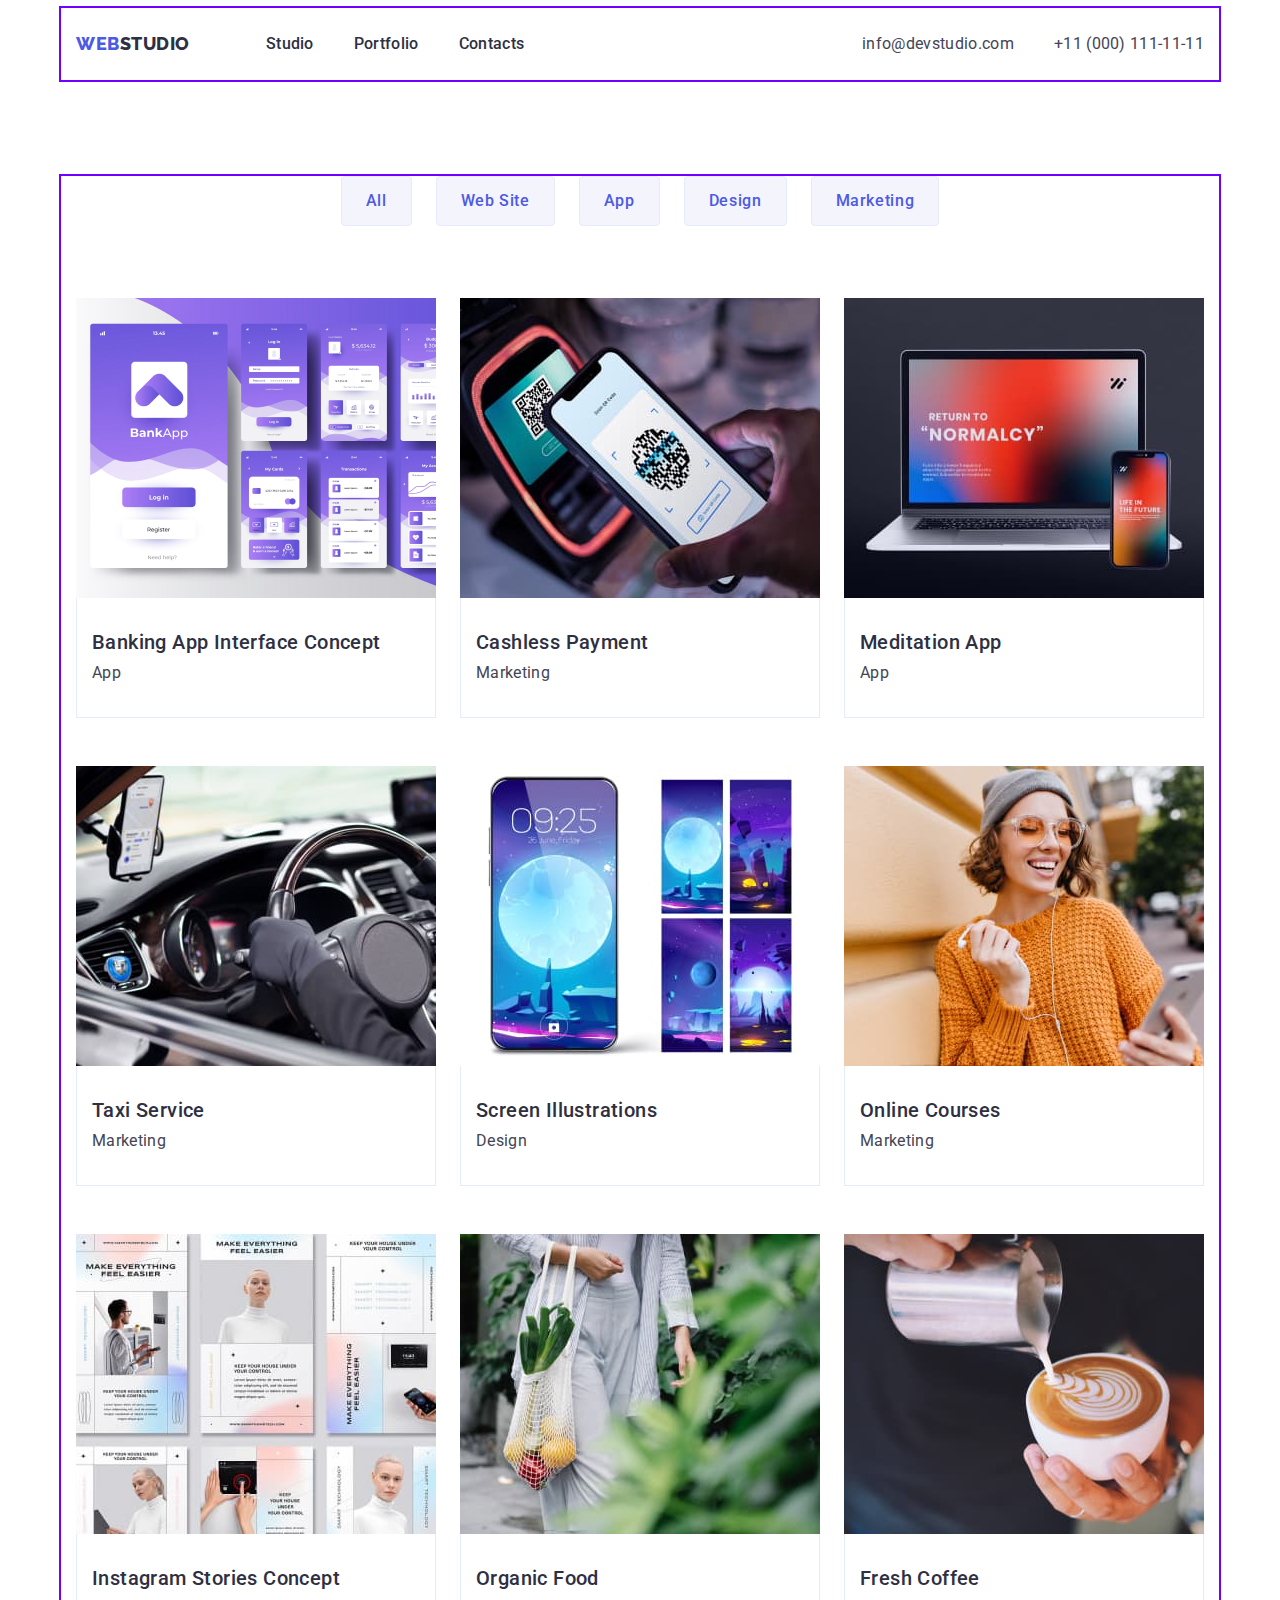
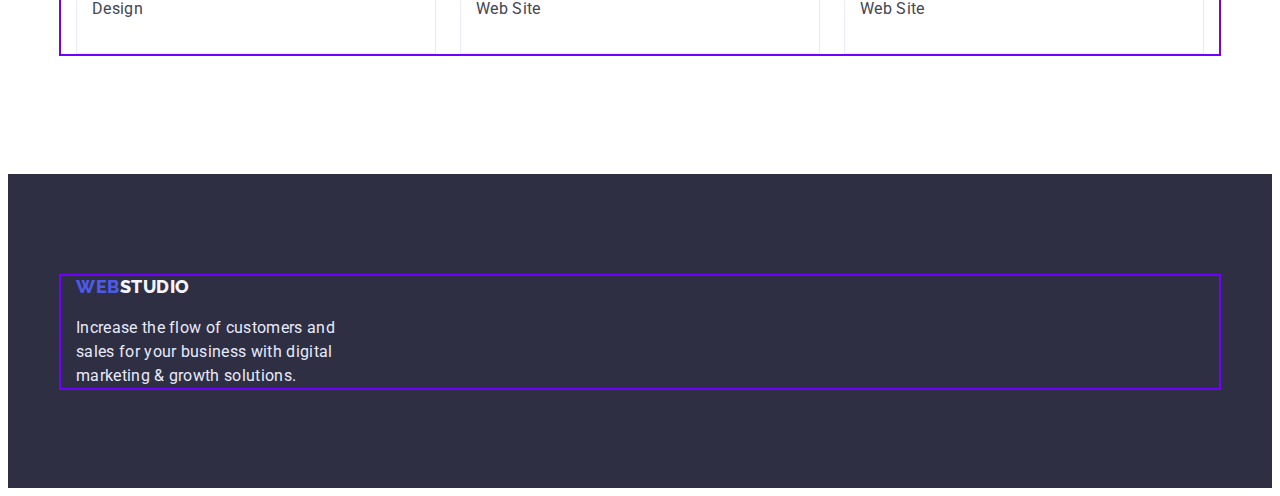
==== portfolio.html @ 74edebe4 "Initial commit" ====
<!DOCTYPE html>
<html lang="en">
  <head>
    <meta charset="UTF-8" />
    <meta http-equiv="X-UA-Compatible" content="IE=edge" />
    <meta name="viewport" content="width=device-width, initial-scale=1.0" />
    <title>Portfolio</title>
    <link rel="preconnect" href="https://fonts.googleapis.com" />
    <link rel="preconnect" href="https://fonts.gstatic.com" crossorigin />
    <link
      href="https://fonts.googleapis.com/css2?family=Raleway:wght@800&family=Roboto:wght@400;500;700;900&display=swap"
      rel="stylesheet"
    />
    <link
      rel="stylesheet"
      href="https://cdnjs.cloudflare.com/ajax/libs/modern-normalize/1.1.0/modern-normalize.min.css"
      integrity="sha512-wpPYUAdjBVSE4KJnH1VR1HeZfpl1ub8YT/NKx4PuQ5NmX2tKuGu6U/JRp5y+Y8XG2tV+wKQpNHVUX03MfMFn9Q=="
      crossorigin="anonymous"
      referrerpolicy="no-referrer"
    />
    <link rel="stylesheet" href="./css/styles.css" />
  </head>
  <body>
    <header class="page-heade">
      <div class="container page-heade-container">
        <nav class="page-navigation list">
          <a class="logo link" href="./index.html"
            >Web<span class="links">Studio</span></a
          >
          <ul class="menu-list list">
            <li class="menu-item">
              <a class="menu-link link" href="./index.html">Studio</a>
            </li>
            <li class="menu-item">
              <a class="menu-link link" href="./portfolio.html">Portfolio</a>
            </li>
            <li class="menu-item">
              <a class="menu-link link" href="">Contacts</a>
            </li>
          </ul>
        </nav>
        <address class="address-list list">
          <ul class="menu-list list">
            <li class="contact">
              <a class="contact-mailto link" href="mailto:info@devstudio.com"
                >info@devstudio.com</a
              >
            </li>
            <li class="contact">
              <a class="contact-mailto link" href="tel:+110001111111"
                >+11 (000) 111-11-11</a
              >
            </li>
          </ul>
        </address>
      </div>
    </header>
    <main>
      <section class="main-media">
        <div class="container bth-container">
          <h1 class="visually-hidden">Field of activity</h1>
          <ul class="main-name-bth list">
            <li class="main-item">
              <button class="modal-bth-tu list" type="button">All</button>
            </li>
            <li class="main-item">
              <button class="modal-bth-tu list" type="button">Web Site</button>
            </li>
            <li class="main-item">
              <button class="modal-bth-tu list" type="button">App</button>
            </li>
            <li class="main-item">
              <button class="modal-bth-tu list" type="button">Design</button>
            </li>
            <li class="main-item">
              <button class="modal-bth-tu list" type="button">Marketing</button>
            </li>
          </ul>

          <ul class="media-list list">
            <li class="our-images">
              <a class="link" href="">
                <img
                  src="./images/interfage.jpg"
                  alt="service"
                  width="360"
                  height="300"
                />
                <div class="emplo-content">
                  <h2 class="emplo-our">Banking App Interface Concept</h2>
                  <p class="text-going cards">App</p>
                </div>
              </a>
            </li>
            <li class="our-images">
              <a class="link" href="">
                <img
                  src="./images/cashless_payment.jpg"
                  alt="service"
                  width="360"
                  height="300"
                />
                <div class="emplo-content">
                  <h2 class="emplo-our">Cashless Payment</h2>
                  <p class="text-going cards">Marketing</p>
                </div>
              </a>
            </li>
            <li class="our-images">
              <a class="link" href="">
                <img
                  src="./images/meditaion_app.jpg"
                  alt="service"
                  width="360"
                  height="300"
                />
                <div class="emplo-content">
                  <h2 class="emplo-our">Meditation App</h2>
                  <p class="text-going cards">App</p>
                </div>
              </a>
            </li>
            <li class="our-images">
              <a class="link" href="">
                <img
                  src="./images/taxi_servise.jpg"
                  alt="service"
                  width="360"
                  height="300"
                />
                <div class="emplo-content">
                  <h2 class="emplo-our">Taxi Service</h2>
                  <p class="text-going cards">Marketing</p>
                </div>
              </a>
            </li>
            <li class="our-images">
              <a class="link" href="">
                <img
                  src="./images/screen_illustrations.jpg"
                  alt="service"
                  width="360"
                  height="300"
                />
                <div class="emplo-content">
                  <h2 class="emplo-our">Screen Illustrations</h2>
                  <p class="text-going cards">Design</p>
                </div>
              </a>
            </li>
            <li class="our-images">
              <a class="link" href="">
                <img
                  src="./images/online_courses.jpg"
                  alt="service"
                  width="360"
                  height="300"
                />
                <div class="emplo-content">
                  <h2 class="emplo-our">Online Courses</h2>
                  <p class="text-going cards">Marketing</p>
                </div>
              </a>
            </li>
            <li class="our-images">
              <a class="link" href="">
                <img
                  src="./images/concept.jpg"
                  alt="service"
                  width="360"
                  height="300"
                />
                <div class="emplo-content">
                  <h2 class="emplo-our">Instagram Stories Concept</h2>
                  <p class="text-going cards">Design</p>
                </div>
              </a>
            </li>
            <li class="our-images">
              <a class="link" href="">
                <img
                  src="./images/organic_food.jpg"
                  alt="service"
                  width="360"
                  height="300"
                />
                <div class="emplo-content">
                  <h2 class="emplo-our">Organic Food</h2>
                  <p class="text-going cards">Web Site</p>
                </div>
              </a>
            </li>
            <li class="our-images">
              <a class="link" href="">
                <img
                  src="./images/fresh_coffee.jpg"
                  alt="service"
                  width="360"
                  height="300"
                />
                <div class="emplo-content">
                  <h2 class="emplo-our">Fresh Coffee</h2>
                  <p class="text-going cards">Web Site</p>
                </div>
              </a>
            </li>
          </ul>
        </div>
      </section>
    </main>
    <footer class="conclusion-portfolio">
      <div class="container">
        <a class="link logo-footer" href="./index.html"
          >Web<span class="logo-links">Studio</span></a
        >
        <p class="conclusion">
          Increase the flow of customers and sales for your business with
          digital marketing & growth solutions.
        </p>
      </div>
    </footer>
  </body>
</html>
---- css/styles.css ----
:root {
    --blue-color: #4d5ae5;
    --modal-color: #2e2f42;
    --mains-color: #ffffff;
    --text-color: #434455;
    --text-footer: #E7E9FC;
    --bth-color:#F4F4FD;
    --pressed-state: #404BBF;
    --element-gap:24px;
}

* {
    box-sizing: border-box;
}

body {
    font-family: 'Roboto', sans-serif;
    background-color: var(--mains-color);
    color: var(--text-color);
    font-size: 16px;
    line-height: 1.5;
    letter-spacing: 0.02em;
}

h1,
h2,
h3,
h4,
h5,
p {
    margin-top: 0;
    margin-bottom: 0;
}

ul {
    margin: 0;
    padding: 0;
}

img {
    display: block;
    max-width: 100%;
    height: auto;
}

address {
    font-style: normal;
}

button {
    cursor: pointer;
}

.list {
    list-style: none;
}

.link {
    text-decoration: none;
    color: var(--blue-color);
}

.container {
    margin: 0 auto;
    width: 1158px;
    padding-left: 15px;
    padding-right: 15px;
    outline: 2px solid #7000FF;
}

.visually-hidden {
    position: absolute;
    width: 1px;
    height: 1px;
    margin: -1px;
    border: 0;
    padding: 0;
    white-space: nowrap;
    clip-path: inset(100%);
    clip: rect(0 0 0 0);
    overflow: hidden;
}

/* HEADER */

.page-heade {
    border: bottom;
    text-align: center;
}

.page-heade-container {
    display: flex;
    align-items: center;
    justify-content: space-between;
}

.page-navigation,
.our-list,
.media-list {
    list-style: none;
}

.page-navigation {
    display: flex;
    align-items: center;
}

.links {
    color: var(--modal-color);
}

.logo {
    display: block;
    padding-top: 25px;
    padding-bottom: 25px;
    margin-right: 76px;
    font-family: 'Raleway', sans-serif;
    font-weight: 800;
    font-size: 18px;
    line-height: 1.17;
    letter-spacing: 0.03em;
    text-transform: uppercase;
    color: var(--blue-color);
}

.logo:hover,
.logo:focus {
    color: var(--modal-color);
}

.logo-links {
    color: var(--bth-color);
}

.menu-list,
.media-list {
    list-style: none;
}

.menu-list {
    display: flex;
    align-items: center;
}

.menu-item:not(:last-child) {
    margin-right: 40px;
}

.menu-link {
    padding-top: 24px;
    padding-bottom: 24px;
    font-weight: 500;
    font-size: 16px;
    line-height: 1.5;
    letter-spacing: 0.02em;
    text-decoration: none;
    color: var(--modal-color);
}

.menu-link:hover,
.menu-link:focus {
    color: var(--pressed-state);
}

.address-list {
    margin-left: auto;
}

.menu-list {
    display: flex;
}

.contact:not(:last-child) {
    margin-right: 40px;
}

.contact-mailto {
    display: block;
    padding-top: 24px;
    padding-bottom: 24px;

    font-size: 16px;
    line-height: 1.5;
    letter-spacing: 0.02em;
    color: var(--text-color);
}

.contact-mailto:hover,
.contact-mailto:focus {
    color: var(--pressed-state);
}

/* HERO-LIST */

.hero-list {
    padding-top: 188px;
    padding-bottom: 188px;
    text-align: center;
    background-color: var(--modal-color);
}

.main-button {
    margin-left: auto;
    margin-right: auto;
    max-width: 496px;
    
    font-weight: 700;
    font-size: 56px;
    line-height: 1.07;
    text-align: center;
    letter-spacing: 0.02em;

    color: var(--mains-color);
}

.modal-bth {
    margin-top: 48px;
    padding: 16px 32px;

    font-family: "Roboto", sans-serif;
    font-weight: 500;
    font-size: 16px;
    line-height: 1.5;
    letter-spacing: 0.04em;
    cursor: pointer;

    background-color: var(--blue-color);
    color: var(--mains-color);
    box-shadow: 0px 4px 4px rgba(0, 0, 0, 0.15);
    border-radius: 4px;
    border: none;
}

.modal-bth:hover,
.modal-bth:focus {
    background-color: var(--pressed-state);
}

/* MAIN-BTH */

.main-media {
    padding-top: 96px;
    padding-bottom: 120px;
}

.main-name-bth {
    display: flex;
    justify-content: center;
}

.main-item:not(:last-child) {
    margin-right: var(--element-gap);
}

.modal-bth-tu {
    padding: 12px 24px;
    border-radius: 4px;

    font-family: "Roboto", sans-serif;
    font-weight: 500;
    font-size: 16px;
    line-height: 1.5;
    letter-spacing: 0.04em;
    cursor: pointer;

    background-color: var(--bth-color);
    color: var(--blue-color);
    border: 1px solid #E7E9FC;
}

.modal-bth-tu:hover,
.modal-bth-tu:focus {
    color: var(--mains-color);
    background-color: var(--pressed-state);
    border-color: var(--pressed-state);
    box-shadow: 0px 3px 1px rgba(0, 0, 0, 0.1), 0px 2px 1px rgba(0, 0, 0, 0.08), 0px 2px 2px rgba(0, 0, 0, 0.12);  
}

/* TEAM-OUR */

.team-our {
    padding-top: 120px;
    padding-bottom: 120px;
}

.our-list-text {
    display: flex;
    flex-wrap: wrap;
    gap: var(--element-gap);
}

.our-list-team {
    display: flex;
    margin-top: 72px;
    gap: var(--element-gap);
}

.our-list {
    display: flex;
    flex-wrap: wrap;
    margin-top: 72px;
    gap: var(--element-gap);
}

.our-images-going {
    width: calc((100% - var(--element-gap) * 3) / 4);

    background: var(--mains-color);
    box-shadow: 0px 1px 6px rgba(46, 47, 66, 0.08), 0px 1px 1px rgba(46, 47, 66, 0.16), 0px 2px 1px rgba(46, 47, 66, 0.08);
    border-radius: 0px 0px 4px 4px;
    border: 1px solid #e7e9fc;
}

.emplo-our-item {
    width: 264px;
}

.text-going {
    margin-top: 8px;
    font-size: 16px;
    line-height: 1.5;
    letter-spacing: 0.02em;

    color: var(--text-color);
}

.our-images-team {
    border: 1px solid #e7e9fc;
}

.our-images {
    width: calc((100% - var(--element-gap) * 2) / 3);
    background-color: var(--mains-color);
}

.employees-card {
    padding: 32px 16px;
}

.hero-person {
    text-align: center;
    font-weight: 500;
    font-size: 20px;
    line-height: 1.2;
    letter-spacing: 0.02em;
    
    color: rgba(46, 47, 66, 0.4);
    }

.emplo-person {
    text-align: center;
    margin-top: 8px;
}

.media-list {
    display: flex;
    flex-wrap: wrap;
    margin-top: 72px;
    column-gap: var(--element-gap);
    row-gap: calc(var(--element-gap) * 2);
    list-style: none;

    color: var(--modal-color);
}

.emplo-content {
    padding: 32px 15px;
    border: 1px solid #e7e9fc;
    border-top: none;
}

.cards {
    margin-top: 7px;
    color: var(--text-color);
}

.team-our-going {
    padding-bottom: 120px;
}

.team-our-employee {
    padding-top: 120px;
    padding-bottom: 120px;
    
    background-color: var(--bth-color);
}

.hero-our {
    font-weight: 700;
    font-size: 36px;
    line-height: 1.11;
    text-align: center;
    letter-spacing: 0.02em;
    text-transform: capitalize;

    color: var(--modal-color);
}

.emplo-our {
    font-weight: 500;
    font-size: 20px;
    line-height: 1.2;
    letter-spacing: 0.02em;

    color: var(--modal-color);
}

/* FOOTER */

.conclusion-portfolio {
    padding-top: 102px;
    padding-bottom: 100px;
    background-color: var(--modal-color);
}

.logo-footer {
    margin-right: 0px;
    margin-bottom: 16px;
    font-family: 'Raleway', sans-serif;
    font-weight: 800;
    font-size: 18px;
    line-height: 1.17;
    letter-spacing: 0.03em;
    text-transform: uppercase;
    color: var(--blue-color);
}
.conclusion {
    width: 264px;
    margin-top: 16px;
    font-weight: 400;
    font-size: 16px;
    line-height: 1.5;
    letter-spacing: 0.02em;

    color: var(--text-footer);
}
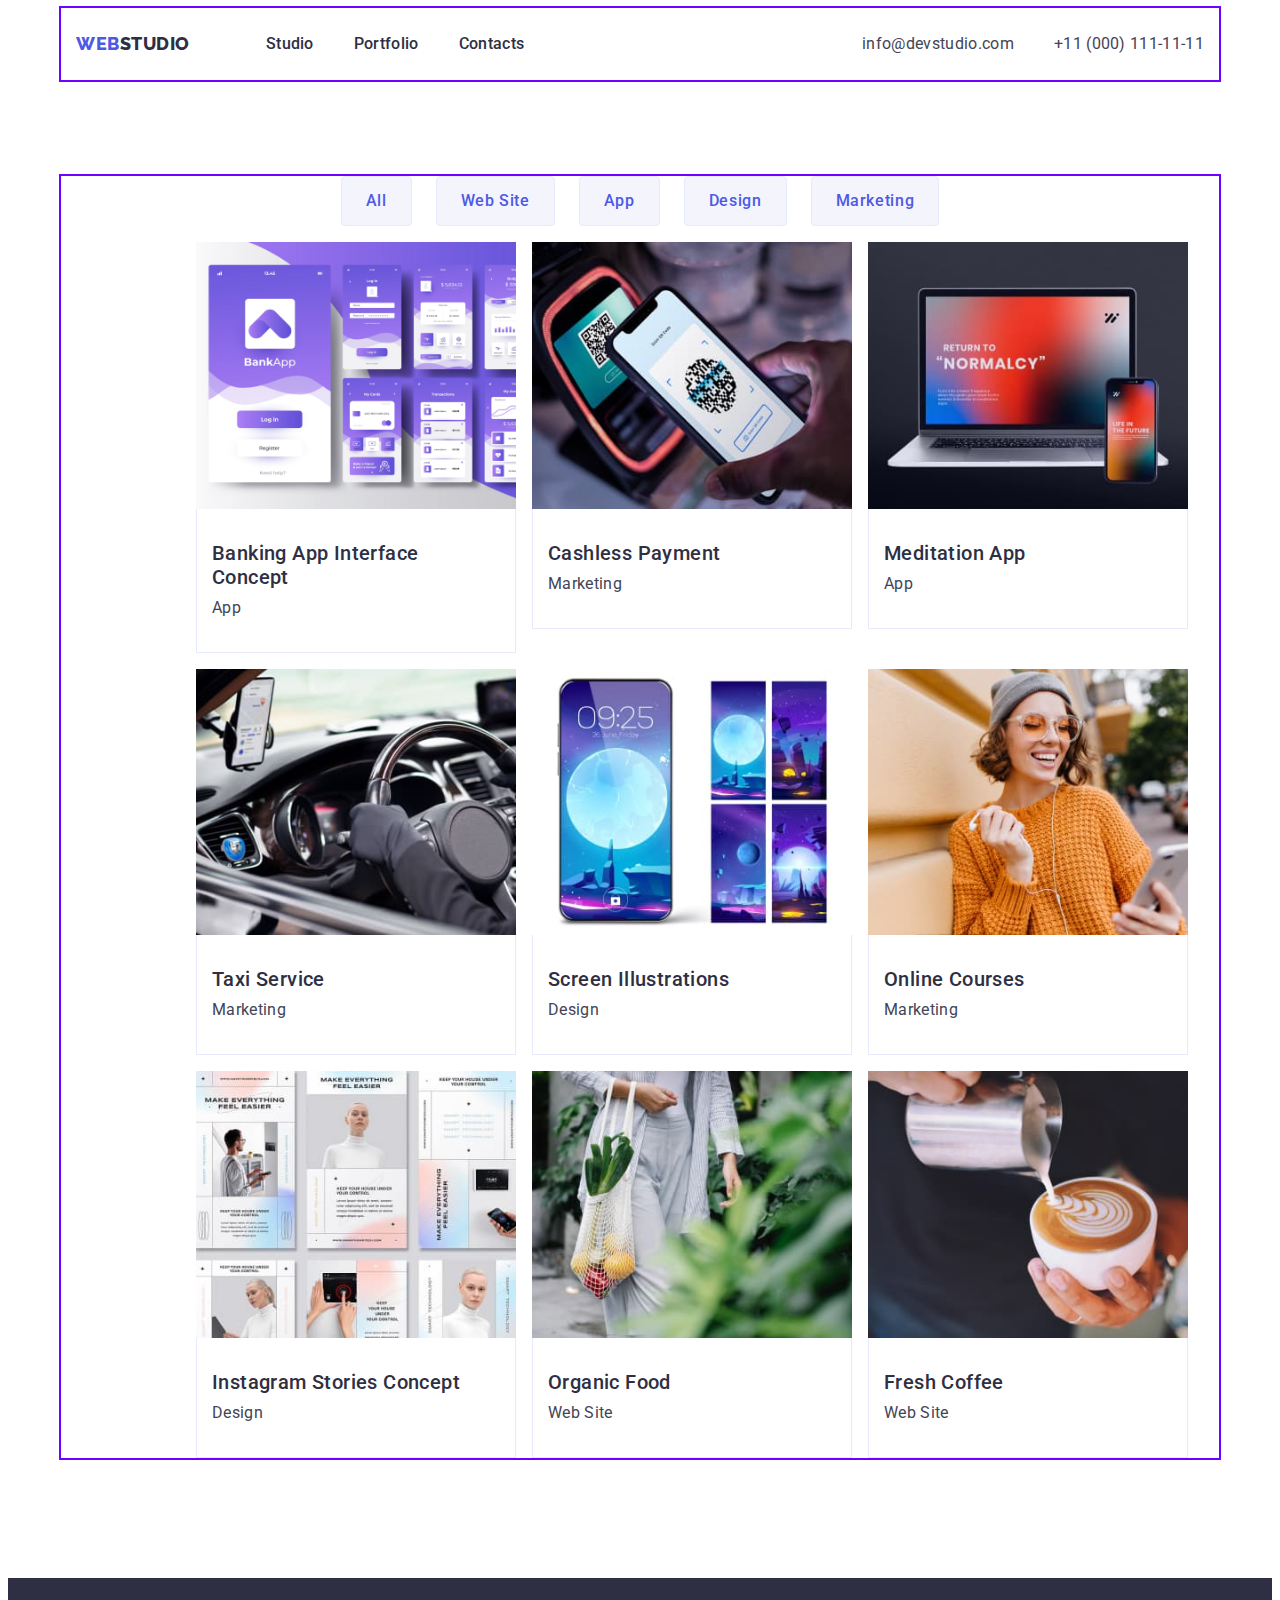
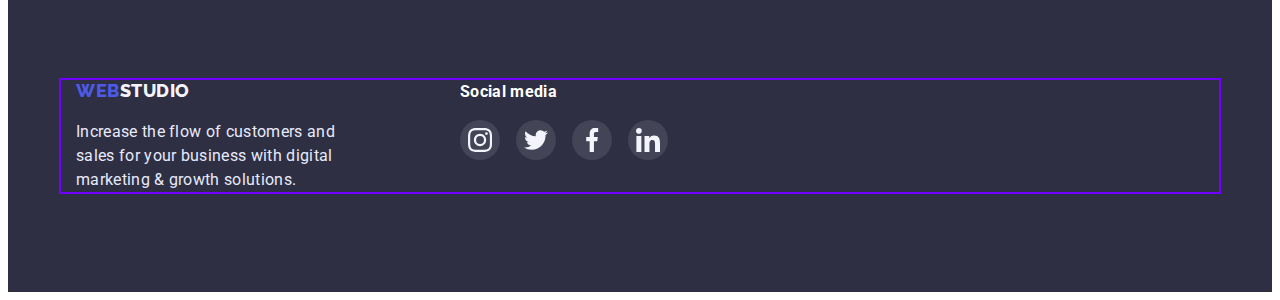
==== commit 503fe7d5: "changer file portfolio" ====
--- a/portfolio.html
+++ b/portfolio.html
@@ -209,14 +209,49 @@
       </section>
     </main>
     <footer class="conclusion-portfolio">
-      <div class="container">
-        <a class="link logo-footer" href="./index.html"
-          >Web<span class="logo-links">Studio</span></a
-        >
-        <p class="conclusion">
-          Increase the flow of customers and sales for your business with
-          digital marketing & growth solutions.
-        </p>
+      <div class="container footer-container">
+        <div>
+          <a class="link logo-footer" href="./index.html"
+            >Web<span class="logo-links">Studio</span></a
+          >
+          <p class="conclusion">
+            Increase the flow of customers and sales for your business with
+            digital marketing & growth solutions.
+          </p>
+        </div>
+        <div>
+          <h2 class="hero-media">Social media</h2>
+          <ul class="media-list">
+            <li class="media-list-item">
+              <a href="" class="media-list-link">
+                <svg class="media-list-icon" weight="24" height="24">
+                  <use href="./images/icons.svg#icon-instagram"></use>
+                </svg>
+              </a>
+            </li>
+            <li class="media-list-item">
+              <a href="" class="media-list-link">
+                <svg class="media-list-icon" weight="24" height="24">
+                  <use href="./images/icons.svg#icon-twitter"></use>
+                </svg>
+              </a>
+            </li>
+            <li class="media-list-item">
+              <a href="" class="media-list-link">
+                <svg class="media-list-icon" weight="24" height="24">
+                  <use href="./images/icons.svg#icon-facebook"></use>
+                </svg>
+              </a>
+            </li>
+            <li class="media-list-item">
+              <a href="" class="media-list-link">
+                <svg class="media-list-icon" weight="24" height="24">
+                  <use href="./images/icons.svg#icon-linkedin"></use>
+                </svg>
+              </a>
+            </li>
+          </ul>
+        </div>
       </div>
     </footer>
   </body>
--- a/css/styles.css
+++ b/css/styles.css
@@ -6,6 +6,7 @@
     --text-footer: #E7E9FC;
     --bth-color:#F4F4FD;
     --pressed-state: #404BBF;
+    --grey-customer: #8E8F99;
     --element-gap:24px;
 }
 
@@ -197,6 +198,16 @@
     padding-bottom: 188px;
     text-align: center;
     background-color: var(--modal-color);
+
+    min-width: 1440px;
+    min-height: 600px;
+    margin-right: auto;
+    margin-left: auto;
+    background-image: linear-gradient(rgba(46, 47, 66, 0.7), rgba(46, 47, 66, 0.7)),
+            url(../images/header_offise.jpg);
+    background-repeat: no-repeat;
+    background-position: center;
+    background-size: cover;
 }
 
 .main-button {
@@ -315,6 +326,20 @@
     width: 264px;
 }
 
+.emplo-our-link {
+    display: flex;
+    justify-content: center;
+    background-color: var(--bth-color);
+    border-radius: 4px;
+}
+
+.emlo-our-icon {
+    width: 64px;
+    height: 64px;
+    margin: 24px 100px 24px 100px;
+}
+
+
 .text-going {
     margin-top: 8px;
     font-size: 16px;
@@ -352,6 +377,30 @@
     margin-top: 8px;
 }
 
+.social-list {
+    list-style: none;
+}
+
+.social-list {
+    display: flex;
+    justify-content: center;
+    gap: var(--element-gap);
+}
+
+.social-list-link {
+    display: flex;
+    justify-content: center;
+    align-items: center;
+    width: 40px;
+    height: 40px;
+    border-radius: 50%;
+    background-color: var(--blue-color);
+}
+
+.social-list-icon {
+    fill: var(--bth-color);
+}
+
 .media-list {
     display: flex;
     flex-wrap: wrap;
@@ -405,7 +454,37 @@
     color: var(--modal-color);
 }
 
+.customers-logo {
+    padding-top: 120px;
+    padding-bottom: 120px;
+}
+
+.customer-list {
+    display: flex;
+    margin-top: 72px;
+    gap: var(--element-gap);
+}
+
+.customer-list-link {
+    display: flex;
+    justify-content: center;
+    align-items: center;
+    width: 168px;
+    height: 88px;
+    border: 1px solid #8E8F99;
+    border-radius: 4px;
+}
+
+.customer-list-icon {
+    fill: var(--grey-customer);
+}
+
+
 /* FOOTER */
+
+.footer-container {
+    display: flex;
+}
 
 .conclusion-portfolio {
     padding-top: 102px;
@@ -435,5 +514,44 @@
     color: var(--text-footer);
 }
 
-
-
+.hero-media {
+    margin-bottom: 16px;
+    margin-left: 120px;
+    font-family: 'Roboto', sans-serif;
+    font-weight: 500px;
+    font-size: 16px;
+    line-height: 1.5;
+    letter-spacing: 0.02em;
+    color: var(--mains-color);
+}
+
+.media-list {
+    list-style: none;
+}
+
+.media-list {
+    display: flex;
+    flex-direction: row;
+    align-items: flex-start;
+    margin-top: 16px;
+    margin-left: 120px;
+    padding: 0px;
+    gap: 16px;   
+}
+
+.media-list-link {
+    display: flex;
+    justify-content: center;
+    align-items: center;
+    width: 40px;
+    height: 40px;
+    border-radius: 50%;
+    background-color: var(--text-color);
+}
+
+.media-list-icon {
+    fill: var(--bth-color);
+}
+
+
+
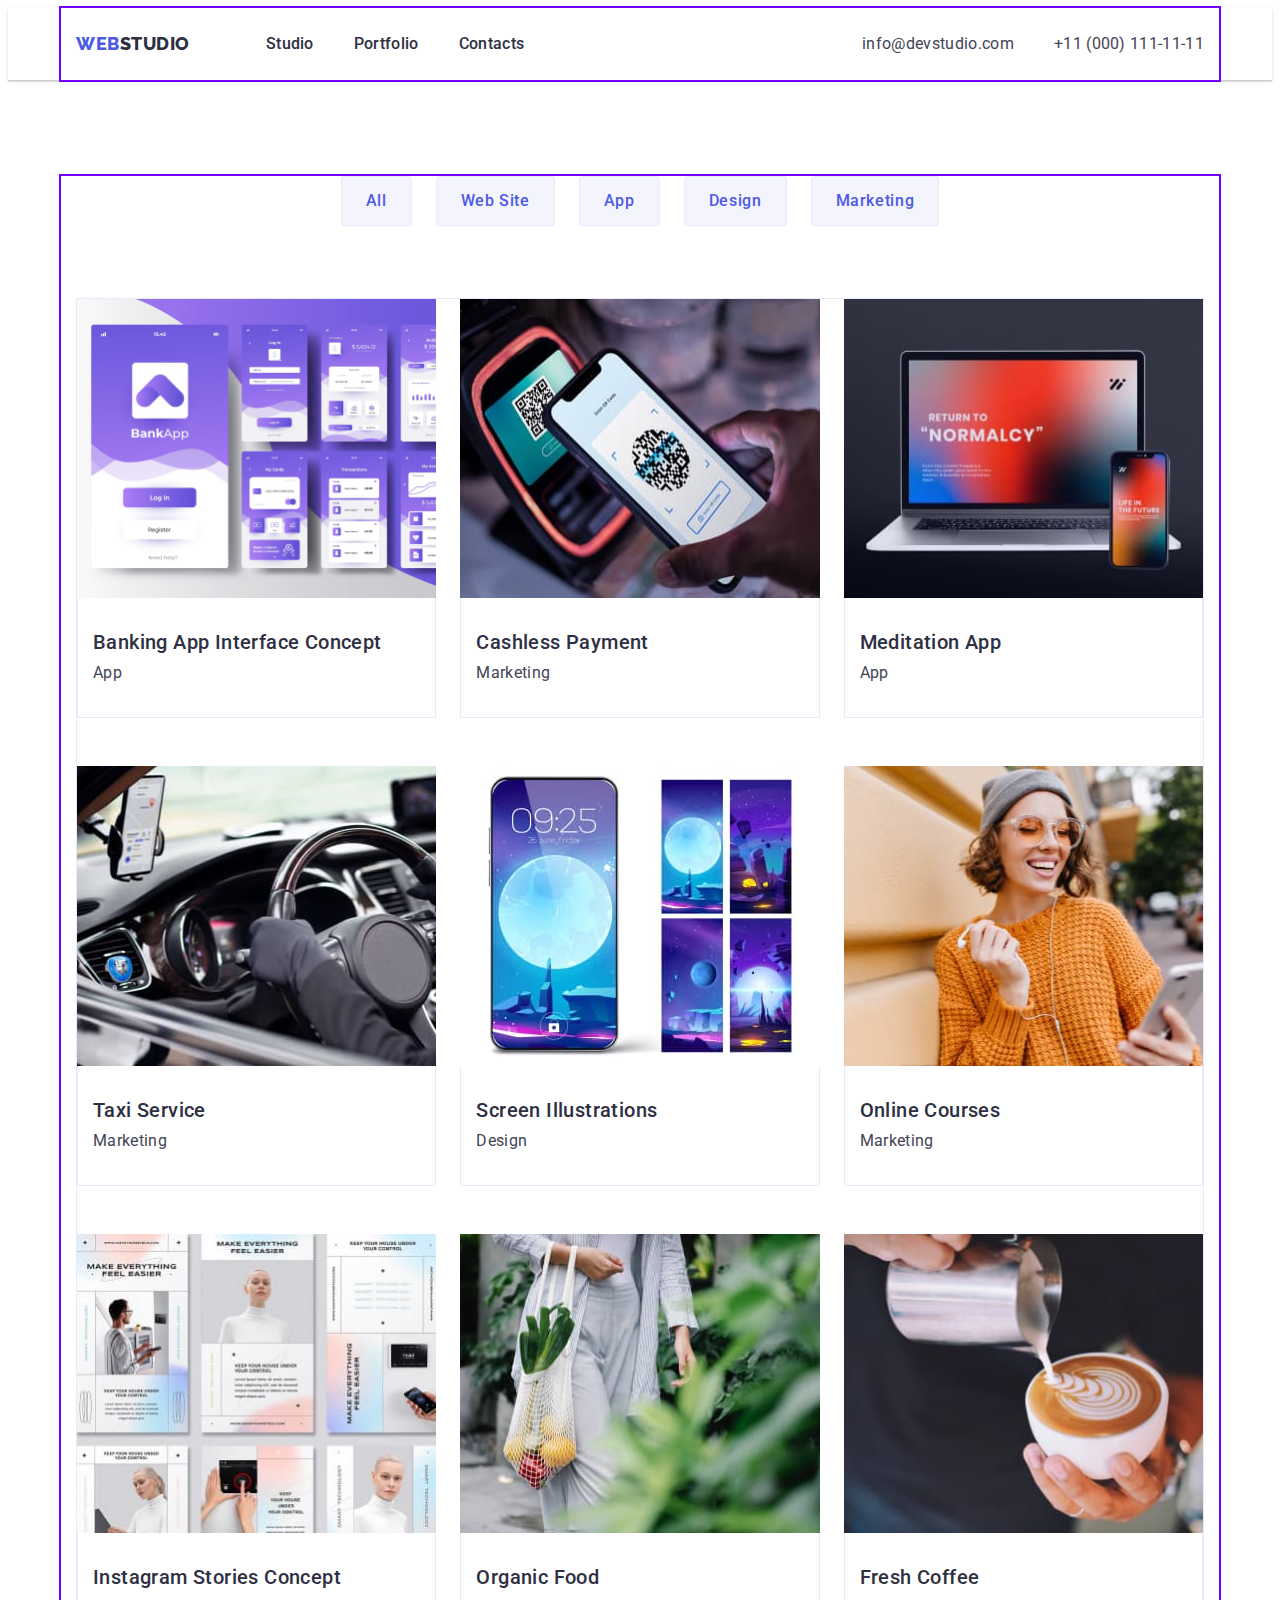
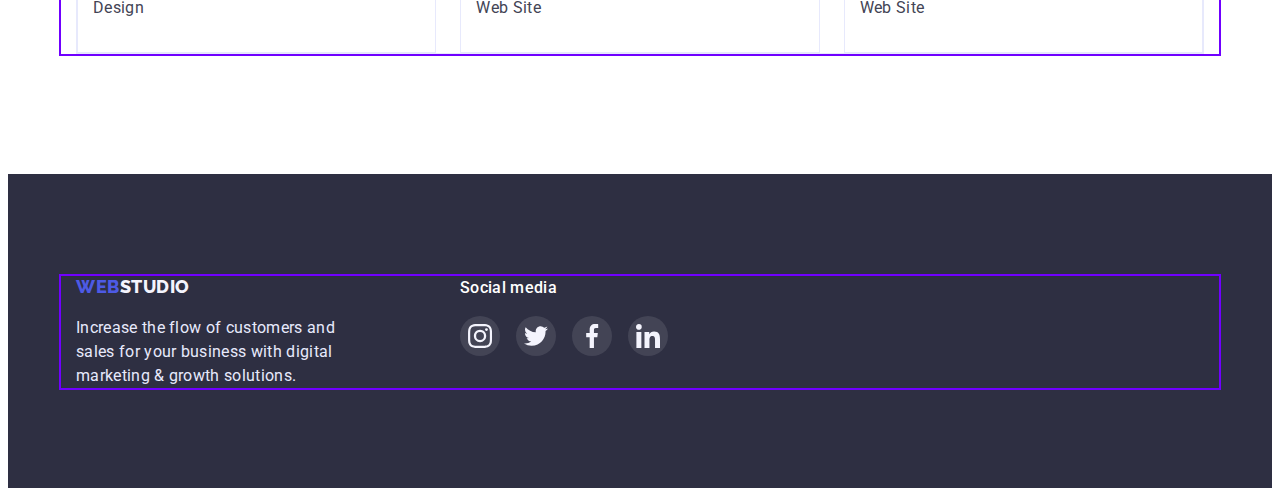
==== commit 1f11ca06: "update files" ====
--- a/portfolio.html
+++ b/portfolio.html
@@ -79,7 +79,7 @@
 
           <ul class="media-list list">
             <li class="our-images">
-              <a class="link" href="">
+              <a class="media-link link" href="">
                 <img
                   src="./images/interfage.jpg"
                   alt="service"
@@ -93,7 +93,7 @@
               </a>
             </li>
             <li class="our-images">
-              <a class="link" href="">
+              <a class="media-link link" href="">
                 <img
                   src="./images/cashless_payment.jpg"
                   alt="service"
@@ -107,7 +107,7 @@
               </a>
             </li>
             <li class="our-images">
-              <a class="link" href="">
+              <a class="media-link link" href="">
                 <img
                   src="./images/meditaion_app.jpg"
                   alt="service"
@@ -121,7 +121,7 @@
               </a>
             </li>
             <li class="our-images">
-              <a class="link" href="">
+              <a class="media-link link" href="">
                 <img
                   src="./images/taxi_servise.jpg"
                   alt="service"
@@ -135,7 +135,7 @@
               </a>
             </li>
             <li class="our-images">
-              <a class="link" href="">
+              <a class="media-link link" href="">
                 <img
                   src="./images/screen_illustrations.jpg"
                   alt="service"
@@ -149,7 +149,7 @@
               </a>
             </li>
             <li class="our-images">
-              <a class="link" href="">
+              <a class="media-link link" href="">
                 <img
                   src="./images/online_courses.jpg"
                   alt="service"
@@ -163,7 +163,7 @@
               </a>
             </li>
             <li class="our-images">
-              <a class="link" href="">
+              <a class="media-link link" href="">
                 <img
                   src="./images/concept.jpg"
                   alt="service"
@@ -177,7 +177,7 @@
               </a>
             </li>
             <li class="our-images">
-              <a class="link" href="">
+              <a class="media-link link" href="">
                 <img
                   src="./images/organic_food.jpg"
                   alt="service"
@@ -191,7 +191,7 @@
               </a>
             </li>
             <li class="our-images">
-              <a class="link" href="">
+              <a class="media-link link" href="">
                 <img
                   src="./images/fresh_coffee.jpg"
                   alt="service"
@@ -219,33 +219,33 @@
             digital marketing & growth solutions.
           </p>
         </div>
-        <div>
-          <h2 class="hero-media">Social media</h2>
-          <ul class="media-list">
-            <li class="media-list-item">
-              <a href="" class="media-list-link">
-                <svg class="media-list-icon" weight="24" height="24">
+        <div class="social-media">
+          <p class="hero-media">Social media</p>
+          <ul class="social-list">
+            <li class="social-list-item">
+              <a href="" class="social-list-link">
+                <svg class="social-list-icon" weight="24" height="24">
                   <use href="./images/icons.svg#icon-instagram"></use>
                 </svg>
               </a>
             </li>
-            <li class="media-list-item">
-              <a href="" class="media-list-link">
-                <svg class="media-list-icon" weight="24" height="24">
+            <li class="social-list-item">
+              <a href="" class="social-list-link">
+                <svg class="social-list-icon" weight="24" height="24">
                   <use href="./images/icons.svg#icon-twitter"></use>
                 </svg>
               </a>
             </li>
-            <li class="media-list-item">
-              <a href="" class="media-list-link">
-                <svg class="media-list-icon" weight="24" height="24">
+            <li class="social-list-item">
+              <a href="" class="social-list-link">
+                <svg class="social-list-icon" weight="24" height="24">
                   <use href="./images/icons.svg#icon-facebook"></use>
                 </svg>
               </a>
             </li>
-            <li class="media-list-item">
-              <a href="" class="media-list-link">
-                <svg class="media-list-icon" weight="24" height="24">
+            <li class="social-list-item">
+              <a href="" class="social-list-link">
+                <svg class="social-list-icon" weight="24" height="24">
                   <use href="./images/icons.svg#icon-linkedin"></use>
                 </svg>
               </a>
--- a/css/styles.css
+++ b/css/styles.css
@@ -7,6 +7,7 @@
     --bth-color:#F4F4FD;
     --pressed-state: #404BBF;
     --grey-customer: #8E8F99;
+    --green-media: #31d0aa;
     --element-gap:24px;
 }
 
@@ -85,8 +86,11 @@
 /* HEADER */
 
 .page-heade {
-    border: bottom;
+    border-bottom: var(--text-footer);
     text-align: center;
+    box-shadow: 0px 2px 1px rgba(46, 47, 66, 0.08),
+        0px 1px 1px rgba(46, 47, 66, 0.16),
+        0px 1px 6px rgba(46, 47, 66, 0.08);
 }
 
 .page-heade-container {
@@ -124,11 +128,6 @@
     color: var(--blue-color);
 }
 
-.logo:hover,
-.logo:focus {
-    color: var(--modal-color);
-}
-
 .logo-links {
     color: var(--bth-color);
 }
@@ -199,7 +198,7 @@
     text-align: center;
     background-color: var(--modal-color);
 
-    min-width: 1440px;
+    max-width: 1440px;
     min-height: 600px;
     margin-right: auto;
     margin-left: auto;
@@ -257,6 +256,7 @@
 .main-name-bth {
     display: flex;
     justify-content: center;
+    margin-bottom: 72px;
 }
 
 .main-item:not(:last-child) {
@@ -296,7 +296,6 @@
 
 .our-list-text {
     display: flex;
-    flex-wrap: wrap;
     gap: var(--element-gap);
 }
 
@@ -326,11 +325,14 @@
     width: 264px;
 }
 
-.emplo-our-link {
-    display: flex;
+.emplo-our-cart {
+    height: 112px;
+    display: flex;
+    align-items: center;
     justify-content: center;
     background-color: var(--bth-color);
     border-radius: 4px;
+    margin-bottom: 8px;
 }
 
 .emlo-our-icon {
@@ -356,6 +358,17 @@
 .our-images {
     width: calc((100% - var(--element-gap) * 2) / 3);
     background-color: var(--mains-color);
+}
+
+.media-link {
+    display: block;
+}
+
+.media-link:hover,
+.media-link:focus {
+    box-shadow: 0px 2px 1px rgba(46, 47, 66, 0.08),
+        0px 1px 1px rgba(46, 47, 66, 0.16),
+        0px 1px 6px rgba(46, 47, 66, 0.08);;
 }
 
 .employees-card {
@@ -375,6 +388,7 @@
 .emplo-person {
     text-align: center;
     margin-top: 8px;
+    margin-bottom: 8px;
 }
 
 .social-list {
@@ -401,14 +415,18 @@
     fill: var(--bth-color);
 }
 
+.social-list-link:hover,
+.social-list-link:focus {
+    background-color: var(--pressed-state);
+}
+
 .media-list {
     display: flex;
     flex-wrap: wrap;
-    margin-top: 72px;
     column-gap: var(--element-gap);
     row-gap: calc(var(--element-gap) * 2);
     list-style: none;
-
+    border: 1px solid #E7E9FC;
     color: var(--modal-color);
 }
 
@@ -462,6 +480,7 @@
 .customer-list {
     display: flex;
     margin-top: 72px;
+    flex-wrap: wrap;
     gap: var(--element-gap);
 }
 
@@ -471,12 +490,20 @@
     align-items: center;
     width: 168px;
     height: 88px;
+
+    fill: var(--grey-customer);
     border: 1px solid #8E8F99;
     border-radius: 4px;
 }
 
+.customer-list-link:hover,
+.customer-list-link:focus {
+    border: 1px solid #404BBF;
+}
+
 .customer-list-icon {
-    fill: var(--grey-customer);
+    width: 104px;
+    height: 56px;
 }
 
 
@@ -514,44 +541,50 @@
     color: var(--text-footer);
 }
 
+.social-media {
+    margin-left: 120px;
+}
+
 .hero-media {
-    margin-bottom: 16px;
-    margin-left: 120px;
-    font-family: 'Roboto', sans-serif;
-    font-weight: 500px;
+    font-weight : 500;
     font-size: 16px;
     line-height: 1.5;
     letter-spacing: 0.02em;
     color: var(--mains-color);
 }
 
-.media-list {
+.social-list {
     list-style: none;
 }
 
-.media-list {
-    display: flex;
-    flex-direction: row;
-    align-items: flex-start;
+.social-list {
+    display: flex;
     margin-top: 16px;
-    margin-left: 120px;
     padding: 0px;
     gap: 16px;   
 }
 
-.media-list-link {
+.social-list-link {
     display: flex;
     justify-content: center;
     align-items: center;
     width: 40px;
     height: 40px;
     border-radius: 50%;
+    background-repeat: no-repeat;
+    background-position: center;
+
     background-color: var(--text-color);
 }
 
-.media-list-icon {
+.social-list-icon {
     fill: var(--bth-color);
 }
 
-
-
+.social-list-link:hover,
+.social-list-link:focus {
+    background-color: var(--green-media);
+}
+
+
+
